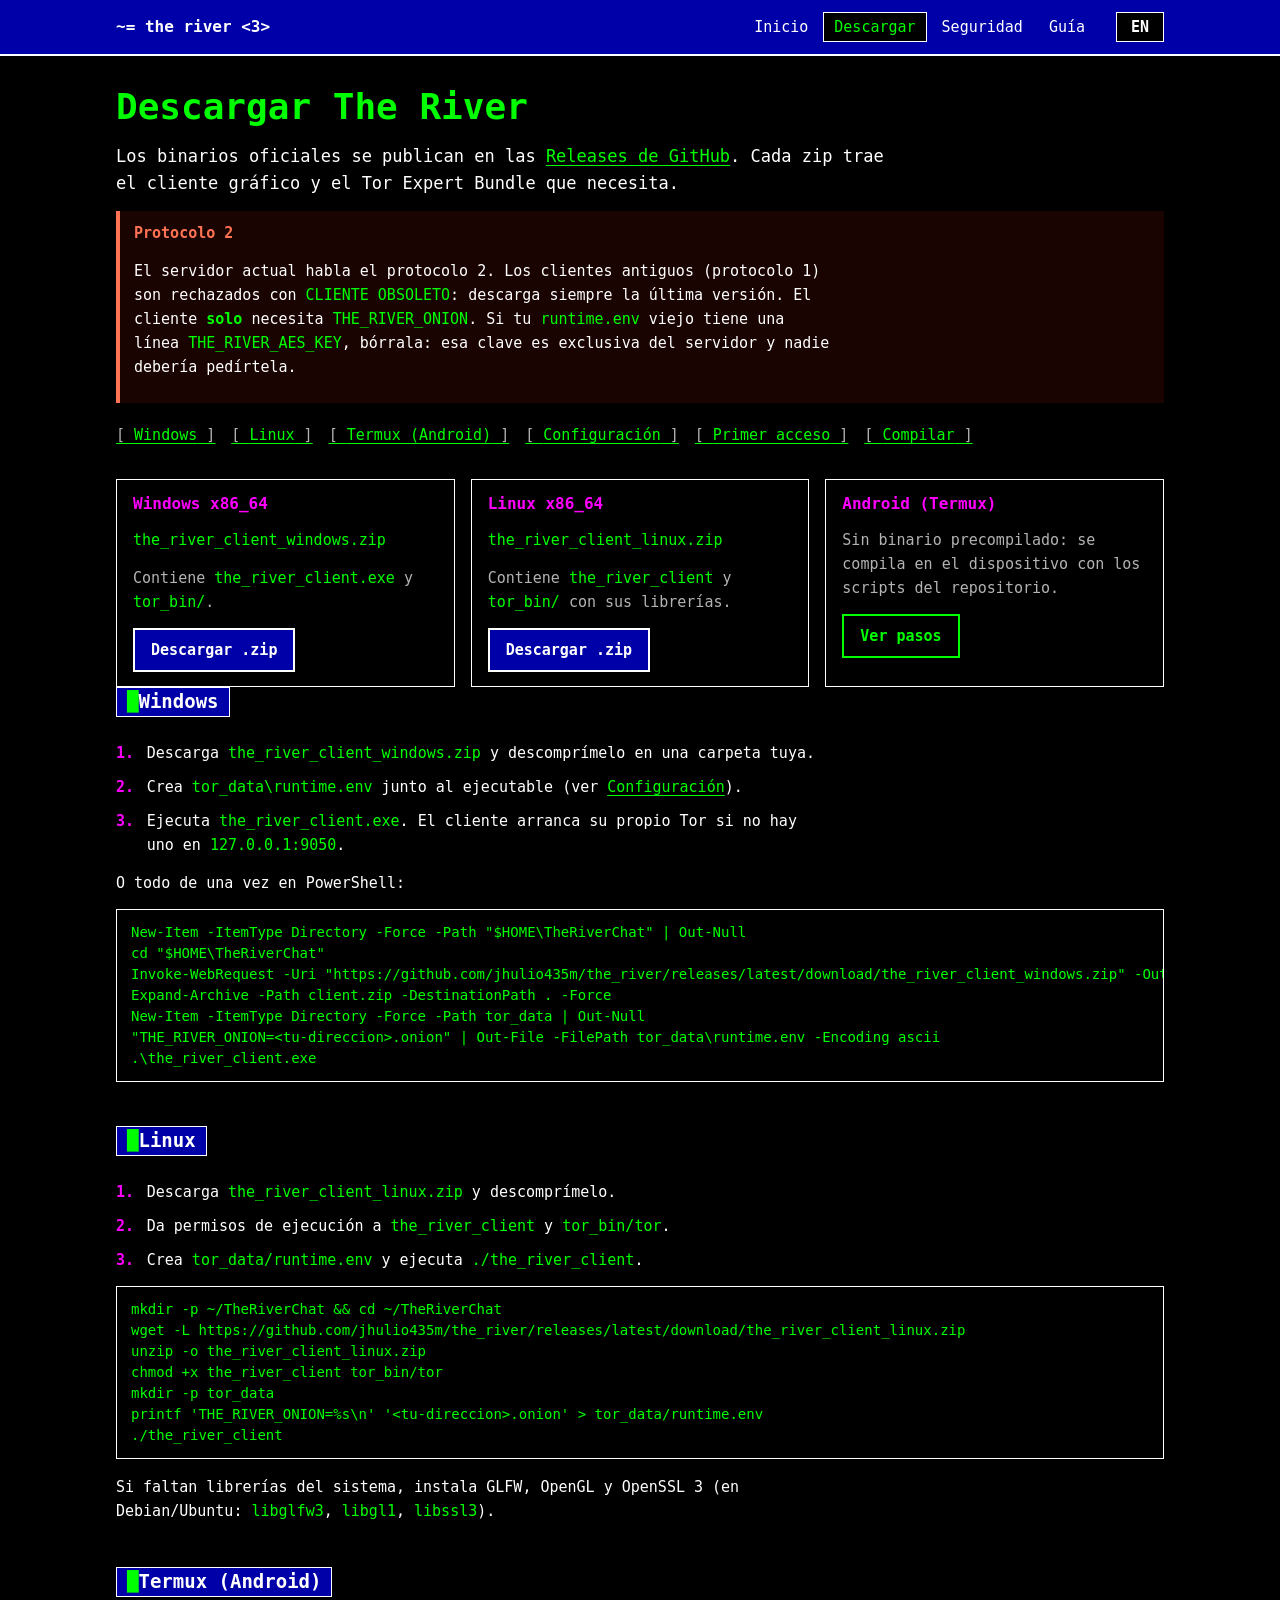
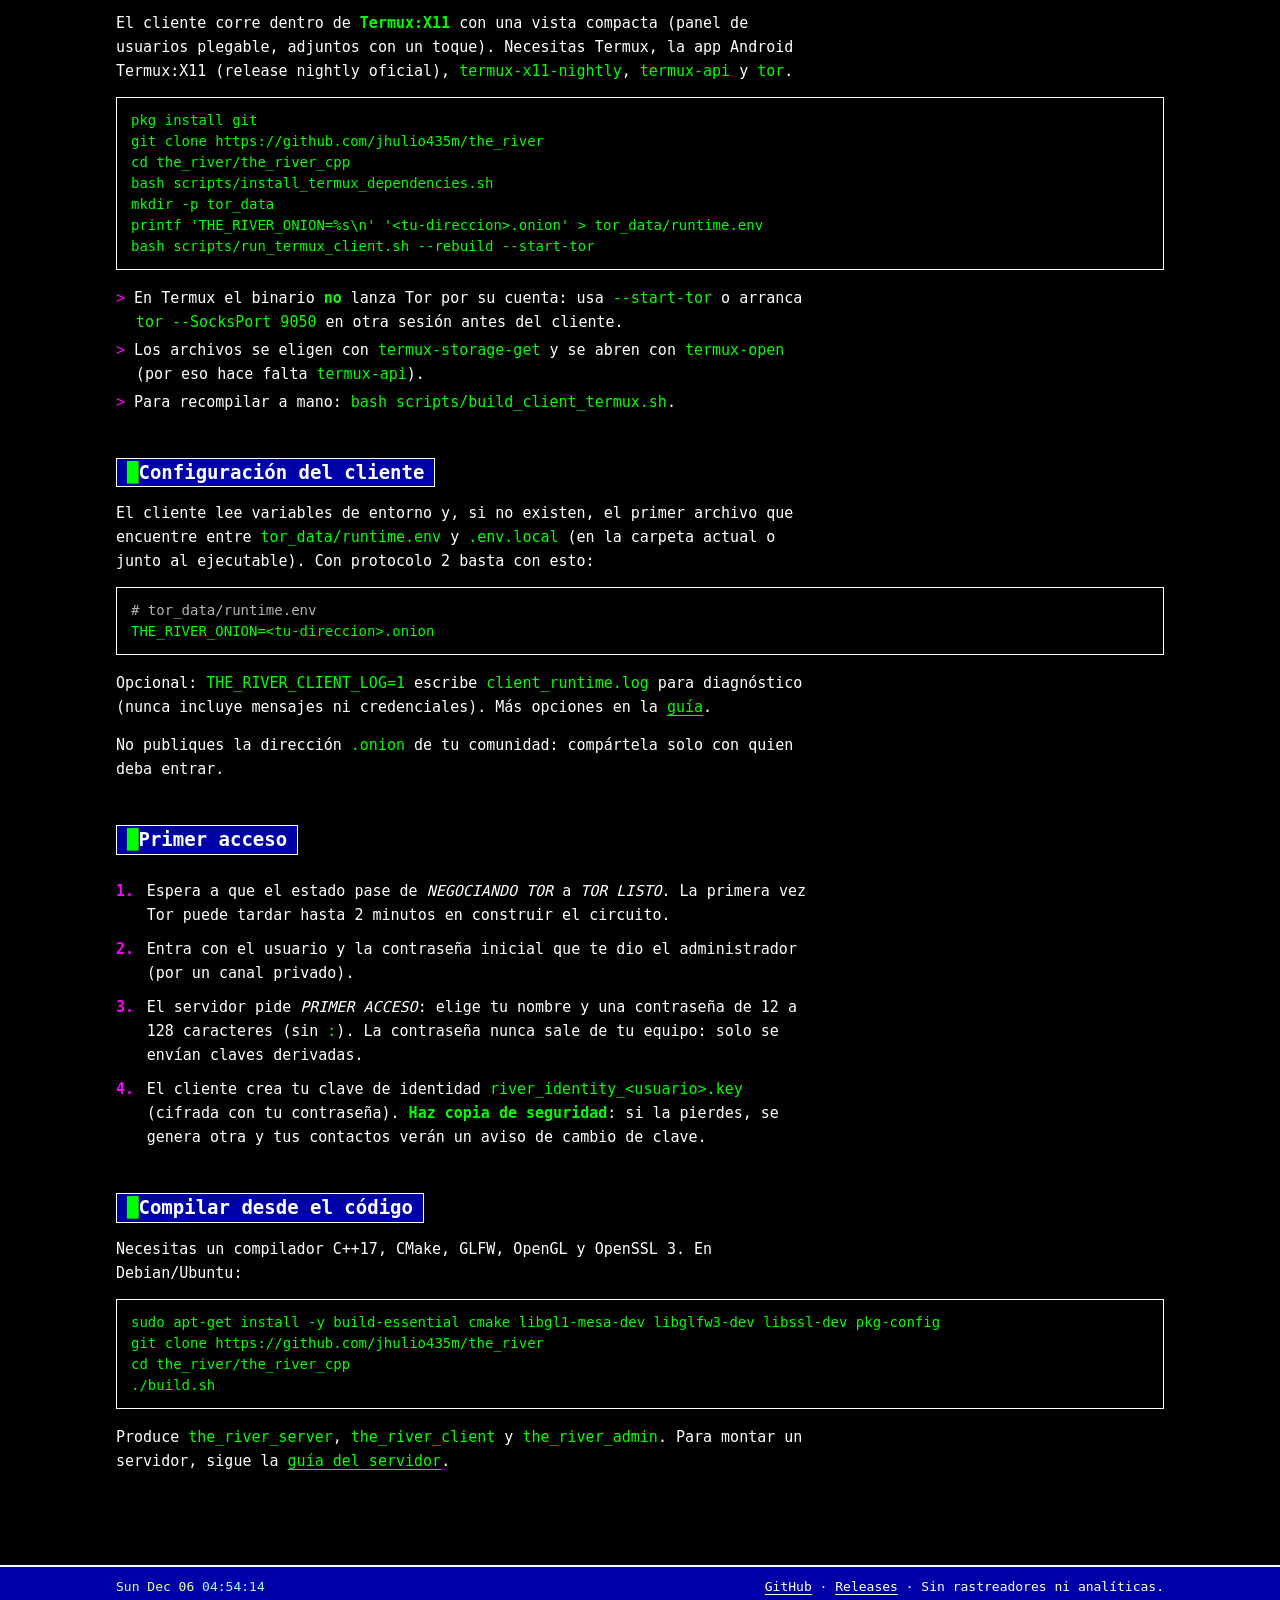
==== site/download.html @ 41ae6743 "feat(site): project website with client BBS style and Pages deploy Static ES/EN site (home, download" ====
<!doctype html>
<html lang="es" data-title-es="Descargar — The River" data-title-en="Download — The River">
<head>
  <meta charset="utf-8">
  <meta name="viewport" content="width=device-width, initial-scale=1">
  <title>Descargar — The River</title>
  <meta name="description" content="Descarga el cliente de The River para Windows, Linux y Termux, y configúralo con THE_RIVER_ONION.">
  <meta name="theme-color" content="#0000a8">
  <meta name="referrer" content="no-referrer">
  <link rel="icon" href="assets/favicon.svg" type="image/svg+xml">
  <link rel="stylesheet" href="assets/style.css">
  <script src="assets/site.js"></script>
</head>
<body>
  <a class="skip" href="#main"><span lang="es">Saltar al contenido</span><span lang="en">Skip to content</span></a>
  <header class="topbar">
    <div class="topbar-inner">
      <a class="brand" href="index.html">~= the river &lt;3&gt;</a>
      <nav aria-label="Principal / Main">
        <ul class="nav">
          <li><a href="index.html"><span lang="es">Inicio</span><span lang="en">Home</span></a></li>
          <li><a href="download.html" aria-current="page"><span lang="es">Descargar</span><span lang="en">Download</span></a></li>
          <li><a href="security.html"><span lang="es">Seguridad</span><span lang="en">Security</span></a></li>
          <li><a href="guide.html"><span lang="es">Guía</span><span lang="en">Guide</span></a></li>
        </ul>
      </nav>
      <button type="button" class="lang-btn" data-lang-toggle lang="en" aria-label="Switch to English">EN</button>
    </div>
  </header>
  <main id="main">

    <h1><span lang="es">Descargar The River</span><span lang="en">Download The River</span></h1>
    <p class="lead" lang="es">Los binarios oficiales se publican en las <a href="https://github.com/jhulio435m/the_river/releases/latest">Releases de GitHub</a>. Cada zip trae el cliente gráfico y el Tor Expert Bundle que necesita.</p>
    <p class="lead" lang="en">Official binaries are published on <a href="https://github.com/jhulio435m/the_river/releases/latest">GitHub Releases</a>. Each zip contains the graphical client plus the Tor Expert Bundle it needs.</p>

    <div class="note warn"><p class="tag" lang="es">Protocolo 2</p><p class="tag" lang="en">Protocol 2</p>
      <p lang="es">El servidor actual habla el protocolo 2. Los clientes antiguos (protocolo 1) son rechazados con <code>CLIENTE OBSOLETO</code>: descarga siempre la última versión. El cliente <strong>solo</strong> necesita <code>THE_RIVER_ONION</code>. Si tu <code>runtime.env</code> viejo tiene una línea <code>THE_RIVER_AES_KEY</code>, bórrala: esa clave es exclusiva del servidor y nadie debería pedírtela.</p>
      <p lang="en">The current server speaks protocol 2. Old clients (protocol 1) are rejected with <code>CLIENTE OBSOLETO</code>: always download the latest release. The client <strong>only</strong> needs <code>THE_RIVER_ONION</code>. If your old <code>runtime.env</code> has a <code>THE_RIVER_AES_KEY</code> line, delete it: that key is server-only and nobody should ask you for it.</p>
    </div>

    <ul class="toc">
      <li><a href="#windows">Windows</a></li>
      <li><a href="#linux">Linux</a></li>
      <li><a href="#termux">Termux (Android)</a></li>
      <li><a href="#config"><span lang="es">Configuración</span><span lang="en">Configuration</span></a></li>
      <li><a href="#first"><span lang="es">Primer acceso</span><span lang="en">First login</span></a></li>
      <li><a href="#source"><span lang="es">Compilar</span><span lang="en">Build from source</span></a></li>
    </ul>

    <div class="grid">
      <div class="card">
        <h3>Windows x86_64</h3>
        <p><code>the_river_client_windows.zip</code></p>
        <p class="muted" lang="es">Contiene <code>the_river_client.exe</code> y <code>tor_bin/</code>.</p>
        <p class="muted" lang="en">Contains <code>the_river_client.exe</code> and <code>tor_bin/</code>.</p>
        <a class="btn" href="https://github.com/jhulio435m/the_river/releases/latest/download/the_river_client_windows.zip"><span lang="es">Descargar .zip</span><span lang="en">Download .zip</span></a>
      </div>
      <div class="card">
        <h3>Linux x86_64</h3>
        <p><code>the_river_client_linux.zip</code></p>
        <p class="muted" lang="es">Contiene <code>the_river_client</code> y <code>tor_bin/</code> con sus librerías.</p>
        <p class="muted" lang="en">Contains <code>the_river_client</code> and <code>tor_bin/</code> with its libraries.</p>
        <a class="btn" href="https://github.com/jhulio435m/the_river/releases/latest/download/the_river_client_linux.zip"><span lang="es">Descargar .zip</span><span lang="en">Download .zip</span></a>
      </div>
      <div class="card">
        <h3>Android (Termux)</h3>
        <p class="muted" lang="es">Sin binario precompilado: se compila en el dispositivo con los scripts del repositorio.</p>
        <p class="muted" lang="en">No prebuilt binary: build it on the device with the repository scripts.</p>
        <a class="btn alt" href="#termux"><span lang="es">Ver pasos</span><span lang="en">See steps</span></a>
      </div>
    </div>

    <section id="windows" aria-labelledby="h-win">
      <h2 id="h-win">Windows</h2>
      <ol class="steps">
        <li lang="es">Descarga <code>the_river_client_windows.zip</code> y descomprímelo en una carpeta tuya.</li>
        <li lang="en">Download <code>the_river_client_windows.zip</code> and extract it into a folder of your own.</li>
        <li lang="es">Crea <code>tor_data\runtime.env</code> junto al ejecutable (ver <a href="#config">Configuración</a>).</li>
        <li lang="en">Create <code>tor_data\runtime.env</code> next to the executable (see <a href="#config">Configuration</a>).</li>
        <li lang="es">Ejecuta <code>the_river_client.exe</code>. El cliente arranca su propio Tor si no hay uno en <code>127.0.0.1:9050</code>.</li>
        <li lang="en">Run <code>the_river_client.exe</code>. The client starts its own Tor if none is listening on <code>127.0.0.1:9050</code>.</li>
      </ol>
      <p lang="es">O todo de una vez en PowerShell:</p>
      <p lang="en">Or all at once in PowerShell:</p>
<pre><code>New-Item -ItemType Directory -Force -Path "$HOME\TheRiverChat" | Out-Null
cd "$HOME\TheRiverChat"
Invoke-WebRequest -Uri "https://github.com/jhulio435m/the_river/releases/latest/download/the_river_client_windows.zip" -OutFile client.zip
Expand-Archive -Path client.zip -DestinationPath . -Force
New-Item -ItemType Directory -Force -Path tor_data | Out-Null
"THE_RIVER_ONION=&lt;tu-direccion&gt;.onion" | Out-File -FilePath tor_data\runtime.env -Encoding ascii
.\the_river_client.exe</code></pre>
    </section>

    <section id="linux" aria-labelledby="h-linux">
      <h2 id="h-linux">Linux</h2>
      <ol class="steps">
        <li lang="es">Descarga <code>the_river_client_linux.zip</code> y descomprímelo.</li>
        <li lang="en">Download <code>the_river_client_linux.zip</code> and extract it.</li>
        <li lang="es">Da permisos de ejecución a <code>the_river_client</code> y <code>tor_bin/tor</code>.</li>
        <li lang="en">Make <code>the_river_client</code> and <code>tor_bin/tor</code> executable.</li>
        <li lang="es">Crea <code>tor_data/runtime.env</code> y ejecuta <code>./the_river_client</code>.</li>
        <li lang="en">Create <code>tor_data/runtime.env</code> and run <code>./the_river_client</code>.</li>
      </ol>
<pre><code>mkdir -p ~/TheRiverChat &amp;&amp; cd ~/TheRiverChat
wget -L https://github.com/jhulio435m/the_river/releases/latest/download/the_river_client_linux.zip
unzip -o the_river_client_linux.zip
chmod +x the_river_client tor_bin/tor
mkdir -p tor_data
printf 'THE_RIVER_ONION=%s\n' '&lt;tu-direccion&gt;.onion' &gt; tor_data/runtime.env
./the_river_client</code></pre>
      <p lang="es">Si faltan librerías del sistema, instala GLFW, OpenGL y OpenSSL 3 (en Debian/Ubuntu: <code>libglfw3</code>, <code>libgl1</code>, <code>libssl3</code>).</p>
      <p lang="en">If system libraries are missing, install GLFW, OpenGL and OpenSSL 3 (on Debian/Ubuntu: <code>libglfw3</code>, <code>libgl1</code>, <code>libssl3</code>).</p>
    </section>

    <section id="termux" aria-labelledby="h-termux">
      <h2 id="h-termux">Termux (Android)</h2>
      <p lang="es">El cliente corre dentro de <strong>Termux:X11</strong> con una vista compacta (panel de usuarios plegable, adjuntos con un toque). Necesitas Termux, la app Android Termux:X11 (release nightly oficial), <code>termux-x11-nightly</code>, <code>termux-api</code> y <code>tor</code>.</p>
      <p lang="en">The client runs inside <strong>Termux:X11</strong> with a compact layout (collapsible users panel, one-tap attachments). You need Termux, the Termux:X11 Android app (official nightly release), <code>termux-x11-nightly</code>, <code>termux-api</code> and <code>tor</code>.</p>
<pre><code>pkg install git
git clone https://github.com/jhulio435m/the_river
cd the_river/the_river_cpp
bash scripts/install_termux_dependencies.sh
mkdir -p tor_data
printf 'THE_RIVER_ONION=%s\n' '&lt;tu-direccion&gt;.onion' &gt; tor_data/runtime.env
bash scripts/run_termux_client.sh --rebuild --start-tor</code></pre>
      <ul class="bullets">
        <li lang="es">En Termux el binario <strong>no</strong> lanza Tor por su cuenta: usa <code>--start-tor</code> o arranca <code>tor --SocksPort 9050</code> en otra sesión antes del cliente.</li>
        <li lang="en">On Termux the binary does <strong>not</strong> launch Tor itself: pass <code>--start-tor</code> or run <code>tor --SocksPort 9050</code> in another session before the client.</li>
        <li lang="es">Los archivos se eligen con <code>termux-storage-get</code> y se abren con <code>termux-open</code> (por eso hace falta <code>termux-api</code>).</li>
        <li lang="en">Files are picked with <code>termux-storage-get</code> and opened with <code>termux-open</code> (hence <code>termux-api</code>).</li>
        <li lang="es">Para recompilar a mano: <code>bash scripts/build_client_termux.sh</code>.</li>
        <li lang="en">To rebuild by hand: <code>bash scripts/build_client_termux.sh</code>.</li>
      </ul>
    </section>

    <section id="config" aria-labelledby="h-config">
      <h2 id="h-config"><span lang="es">Configuración del cliente</span><span lang="en">Client configuration</span></h2>
      <p lang="es">El cliente lee variables de entorno y, si no existen, el primer archivo que encuentre entre <code>tor_data/runtime.env</code> y <code>.env.local</code> (en la carpeta actual o junto al ejecutable). Con protocolo 2 basta con esto:</p>
      <p lang="en">The client reads environment variables and, failing that, the first file it finds among <code>tor_data/runtime.env</code> and <code>.env.local</code> (in the current folder or next to the executable). With protocol 2 this is all it needs:</p>
<pre><code><span class="c"># tor_data/runtime.env</span>
THE_RIVER_ONION=&lt;tu-direccion&gt;.onion</code></pre>
      <p lang="es">Opcional: <code>THE_RIVER_CLIENT_LOG=1</code> escribe <code>client_runtime.log</code> para diagnóstico (nunca incluye mensajes ni credenciales). Más opciones en la <a href="guide.html#env">guía</a>.</p>
      <p lang="en">Optional: <code>THE_RIVER_CLIENT_LOG=1</code> writes <code>client_runtime.log</code> for troubleshooting (it never contains messages or credentials). More options in the <a href="guide.html#env">guide</a>.</p>
      <p lang="es">No publiques la dirección <code>.onion</code> de tu comunidad: compártela solo con quien deba entrar.</p>
      <p lang="en">Don't publish your community's <code>.onion</code> address: share it only with people who should join.</p>
    </section>

    <section id="first" aria-labelledby="h-first">
      <h2 id="h-first"><span lang="es">Primer acceso</span><span lang="en">First login</span></h2>
      <ol class="steps">
        <li lang="es">Espera a que el estado pase de <em>NEGOCIANDO TOR</em> a <em>TOR LISTO</em>. La primera vez Tor puede tardar hasta 2 minutos en construir el circuito.</li>
        <li lang="en">Wait for the status to go from <em>NEGOCIANDO TOR</em> to <em>TOR LISTO</em>. The first time, Tor may take up to 2 minutes to build the circuit.</li>
        <li lang="es">Entra con el usuario y la contraseña inicial que te dio el administrador (por un canal privado).</li>
        <li lang="en">Sign in with the username and initial password your administrator gave you (over a private channel).</li>
        <li lang="es">El servidor pide <em>PRIMER ACCESO</em>: elige tu nombre y una contraseña de 12 a 128 caracteres (sin <code>:</code>). La contraseña nunca sale de tu equipo: solo se envían claves derivadas.</li>
        <li lang="en">The server asks for a first-login change (<em>PRIMER ACCESO</em>): pick your name and a 12 to 128 character password (no <code>:</code>). The password never leaves your device: only derived keys are sent.</li>
        <li lang="es">El cliente crea tu clave de identidad <code>river_identity_&lt;usuario&gt;.key</code> (cifrada con tu contraseña). <strong>Haz copia de seguridad</strong>: si la pierdes, se genera otra y tus contactos verán un aviso de cambio de clave.</li>
        <li lang="en">The client creates your identity key <code>river_identity_&lt;user&gt;.key</code> (encrypted with your password). <strong>Back it up</strong>: if you lose it a new one is generated and your contacts will see a key-change warning.</li>
      </ol>
    </section>

    <section id="source" aria-labelledby="h-src">
      <h2 id="h-src"><span lang="es">Compilar desde el código</span><span lang="en">Build from source</span></h2>
      <p lang="es">Necesitas un compilador C++17, CMake, GLFW, OpenGL y OpenSSL 3. En Debian/Ubuntu:</p>
      <p lang="en">You need a C++17 compiler, CMake, GLFW, OpenGL and OpenSSL 3. On Debian/Ubuntu:</p>
<pre><code>sudo apt-get install -y build-essential cmake libgl1-mesa-dev libglfw3-dev libssl-dev pkg-config
git clone https://github.com/jhulio435m/the_river
cd the_river/the_river_cpp
./build.sh</code></pre>
      <p lang="es">Produce <code>the_river_server</code>, <code>the_river_client</code> y <code>the_river_admin</code>. Para montar un servidor, sigue la <a href="guide.html#server">guía del servidor</a>.</p>
      <p lang="en">It produces <code>the_river_server</code>, <code>the_river_client</code> and <code>the_river_admin</code>. To run a server, follow the <a href="guide.html#server">server guide</a>.</p>
    </section>

  </main>
  <footer class="footbar">
    <div class="footbar-inner">
      <span class="foot-clock" data-clock aria-hidden="true"><span class="ye">---</span><span class="cy"> --:--:--</span></span>
      <span><a href="https://github.com/jhulio435m/the_river">GitHub</a> &middot; <a href="https://github.com/jhulio435m/the_river/releases/latest">Releases</a> &middot; <span lang="es">Sin rastreadores ni analíticas.</span><span lang="en">No trackers, no analytics.</span></span>
    </div>
  </footer>
</body>
</html>
---- site/assets/style.css ----
/* The River - public site. Retro BBS/TTY identity shared with the ImGui client:
   black canvas, BBS blue bars, magenta + lime text, hard edges, monospace. */
:root {
  --black: #000000;
  --blue: #0000a8;        /* bbsBlue  ImVec4(0, 0, 0.66) */
  --blue-hi: #0000cc;     /* ButtonHovered ImVec4(0, 0, 0.8) */
  --magenta: #ff00ff;     /* bbsMagenta: 6.7:1 on black; only large/bold text on blue */
  --lime: #00ff00;        /* bbsLime */
  --white: #ffffff;
  --gray: #b3b3b3;        /* system log lines ImVec4(0.7, 0.7, 0.7) */
  --yellow: #ffff00;      /* status label */
  --cyan-pale: #99ffff;   /* footer clock */
  --yellow-pale: #e6ff99;
  --red: #cc0000;         /* LIVE badge */
  --warn: #ff7352;        /* ULTIMO ERROR */
  --border: rgba(0, 255, 102, 0.35);
  --mono: ui-monospace, "Cascadia Mono", "Cascadia Code", Consolas, "DejaVu Sans Mono",
          "Liberation Mono", Menlo, "Courier New", monospace;
  --gutter: 16px;
  --max: 1080px;
  color-scheme: dark;
}

*, *::before, *::after { box-sizing: border-box; border-radius: 0 !important; }

html { background: var(--black); -webkit-text-size-adjust: 100%; }
body {
  margin: 0;
  background: var(--black);
  color: var(--white);
  font-family: var(--mono);
  font-size: 15px;
  line-height: 1.6;
  min-height: 100vh;
  display: flex;
  flex-direction: column;
}

/* Language switching: every translatable block carries lang="es" or lang="en". */
html[lang="es"] body [lang="en"]:not(.lang-btn),
html[lang="en"] body [lang="es"]:not(.lang-btn) { display: none !important; }

a { color: var(--lime); text-underline-offset: 3px; }
a:hover { color: var(--white); background: var(--blue); }
:focus-visible { outline: 2px solid var(--yellow); outline-offset: 2px; }
::selection { background: var(--magenta); color: var(--black); }

.skip {
  position: absolute; left: var(--gutter); top: -100px; z-index: 10;
  background: var(--yellow); color: var(--black); padding: 4px 10px; font-weight: bold;
}
.skip:focus { top: 8px; }
.sr-only {
  position: absolute; width: 1px; height: 1px; padding: 0; margin: -1px;
  overflow: hidden; clip: rect(0 0 0 0); white-space: nowrap; border: 0;
}

/* ---------- Header bar (blue, like RenderHeaderBar) ---------- */
.topbar { background: var(--blue); color: var(--white); border-bottom: 2px solid var(--white); }
.topbar-inner {
  max-width: var(--max); margin: 0 auto; padding: 8px var(--gutter);
  display: flex; flex-wrap: wrap; align-items: center; gap: 8px 20px;
}
.brand {
  color: var(--white); text-decoration: none; font-weight: bold; white-space: nowrap;
  font-size: 16px; margin-right: auto;
}
.brand:hover { background: transparent; color: var(--lime); }
.brand .heart { color: var(--white); }
.nav { display: flex; flex-wrap: wrap; gap: 4px; margin: 0; padding: 0; list-style: none; }
.nav a {
  display: block; padding: 2px 10px; color: var(--white); text-decoration: none;
  border: 1px solid transparent;
}
.nav a:hover { background: var(--blue-hi); border-color: var(--white); color: var(--white); }
.nav a[aria-current="page"] { background: var(--black); color: var(--lime); border-color: var(--white); }

.lang-btn {
  font: inherit; font-weight: bold; cursor: pointer;
  background: var(--black); color: var(--white);
  border: 1px solid var(--white); padding: 2px 0; width: 48px;
}
.lang-btn:hover { background: var(--blue-hi); }

@media (max-width: 720px) {
  .topbar-inner { gap: 8px; }
  .topbar-inner > nav { order: 3; width: 100%; }
  .nav { display: grid; grid-template-columns: repeat(4, 1fr); }
  .nav a { text-align: center; padding: 4px 2px; border-color: rgba(255,255,255,.35); }
}
@media (max-width: 400px) {
  .nav { grid-template-columns: repeat(2, 1fr); }
}

/* ---------- Layout ---------- */
main { flex: 1; width: 100%; max-width: var(--max); margin: 0 auto; padding: 28px var(--gutter) 48px; }
section { margin: 0 0 44px; }
h1, h2, h3 { line-height: 1.25; margin: 0 0 14px; font-weight: bold; }
h1 { font-size: clamp(24px, 5vw, 36px); color: var(--lime); }
h2 {
  font-size: 19px; color: var(--white); background: var(--blue);
  display: inline-block; padding: 2px 10px; border: 1px solid var(--white);
}
h3 { font-size: 16px; color: var(--magenta); margin-top: 22px; }
h2::before { content: "\2588 "; color: var(--lime); }
p { margin: 0 0 14px; max-width: 78ch; }
ul, ol { margin: 0 0 14px; padding-left: 1.6em; max-width: 78ch; }
li { margin: 4px 0; }
ul.bullets { list-style: none; padding-left: 0; }
ul.bullets > li { padding-left: 2.2ch; text-indent: -2.2ch; }
ul.bullets > li::before { content: "> "; color: var(--magenta); }
strong { color: var(--lime); }
.muted { color: var(--gray); }
.lead { font-size: 17px; color: var(--white); }
.prompt-user { color: var(--magenta); }
.prompt-arrow { color: var(--lime); }

code, kbd, pre { font-family: var(--mono); }
code { color: var(--lime); overflow-wrap: anywhere; }
kbd { border: 1px solid var(--white); padding: 0 5px; color: var(--white); background: var(--blue); }
pre {
  background: var(--black); color: var(--lime); border: 1px solid var(--white);
  padding: 12px 14px; margin: 0 0 16px; overflow-x: auto; max-width: 100%;
  font-size: 14px; line-height: 1.5;
}
pre code { overflow-wrap: normal; }
pre .c { color: var(--gray); }

.panel { border: 1px solid var(--border); padding: 14px 16px; margin: 0 0 16px; background: #020402; }
.note { border-left: 4px solid var(--yellow); background: #0d0d00; padding: 10px 14px; margin: 0 0 16px; }
.note.warn { border-left-color: var(--warn); background: #1a0402; }
.note .tag { color: var(--yellow); font-weight: bold; }
.note.warn .tag { color: var(--warn); }

.grid { display: grid; gap: 16px; grid-template-columns: repeat(auto-fit, minmax(min(100%, 300px), 1fr)); }
.card { border: 1px solid var(--white); background: var(--black); padding: 14px 16px; }
.card h3 { margin-top: 0; }
.card p:last-child, .card ul:last-child { margin-bottom: 0; }

.btn {
  display: inline-block; font: inherit; font-weight: bold; text-decoration: none; cursor: pointer;
  padding: 8px 16px; border: 2px solid var(--white); background: var(--blue); color: var(--white);
}
.btn:hover { background: var(--blue-hi); color: var(--white); }
.btn.alt { background: var(--black); color: var(--lime); border-color: var(--lime); }
.btn.alt:hover { background: var(--lime); color: var(--black); }
.btn-row { display: flex; flex-wrap: wrap; gap: 12px; margin: 18px 0; }

/* Tables (commands / env vars) */
.table-wrap { overflow-x: auto; margin: 0 0 16px; border: 1px solid var(--white); }
table { border-collapse: collapse; width: 100%; font-size: 14px; }
th, td { text-align: left; vertical-align: top; padding: 7px 10px; border-bottom: 1px solid rgba(255,255,255,.2); }
th { background: var(--blue); color: var(--white); }
td:first-child { white-space: nowrap; }
tr:last-child td { border-bottom: 0; }
@media (max-width: 600px) {
  /* Stack rows so tables never need horizontal scroll on phones. */
  table, thead, tbody, tr, th, td { display: block; }
  thead { position: absolute; width: 1px; height: 1px; overflow: hidden; clip: rect(0 0 0 0); }
  tr { border-bottom: 1px solid rgba(255,255,255,.25); padding: 6px 0; }
  tr:last-child { border-bottom: 0; }
  td { border: 0; padding: 2px 10px; }
  td:first-child { white-space: normal; }
}

/* Can / can't see table colouring */
.yes { color: var(--lime); font-weight: bold; }
.no { color: var(--magenta); font-weight: bold; }

/* ---------- Hero terminal (mock of the client chat screen) ---------- */
.hero { display: grid; gap: 28px; grid-template-columns: minmax(0, 1fr); align-items: start; }
@media (min-width: 960px) { .hero { grid-template-columns: minmax(0, 1.15fr) minmax(0, 1fr); } }

.term {
  border: 2px solid var(--white); background: var(--black); font-size: 13.5px; line-height: 1.45;
  display: flex; flex-direction: column; min-width: 0; user-select: none;
}
.term-title {
  background: var(--black); color: var(--gray); padding: 3px 10px; border-bottom: 1px solid var(--white);
  font-size: 12px; white-space: nowrap; overflow: hidden; text-overflow: ellipsis;
}
.term-title b { color: var(--white); }
.term-head {
  background: var(--blue); color: var(--white); padding: 5px 10px;
  display: flex; flex-wrap: wrap; justify-content: space-between; gap: 4px 12px;
}
.term-head .status { color: var(--yellow); }
.term-head .live { background: var(--red); color: var(--white); padding: 0 6px; margin-left: 6px; }
.term-body { display: grid; grid-template-columns: 9.5em 2px minmax(0, 1fr); height: 300px; }
.term-users { padding: 6px 0 6px 6px; overflow: hidden; }
.term-users div { white-space: nowrap; overflow: hidden; text-overflow: ellipsis; }
.term-sep { background: var(--white); }
.term-feed {
  padding: 6px 10px; overflow: hidden; display: flex; flex-direction: column; justify-content: flex-end;
}
.term-feed p { margin: 0; max-width: none; overflow-wrap: anywhere; }
.u-me { color: var(--magenta); }
.u-peer { color: var(--lime); }
.u-sys { color: var(--gray); }
.u-pm { color: var(--magenta); }
.u-warn { color: var(--yellow); }
.term-compose { background: var(--blue); padding: 10px; display: flex; gap: 10px; }
.term-input {
  flex: 1; min-width: 0; background: var(--black); border: 1px solid var(--white);
  padding: 6px 8px; white-space: nowrap; overflow: hidden;
}
.term-attach {
  border: 1px solid var(--white); background: var(--blue); color: var(--white);
  padding: 6px 10px; white-space: nowrap;
}
.cursor { display: inline-block; width: .6em; background: var(--lime); color: var(--black); animation: blink 1s steps(1) infinite; }
.term-foot {
  background: var(--blue); text-align: center; padding: 6px 10px; font-size: 12px;
  border-top: 1px solid rgba(255,255,255,.3); white-space: nowrap; overflow: hidden;
}
.term-foot .cy, .foot-clock .cy { color: var(--cyan-pale); }
.term-foot .ye, .foot-clock .ye { color: var(--yellow-pale); }

/* Animation state set by site.js; without JS (or with reduced motion) every line is shown. */
.term.anim .term-feed p { display: none; }
.term.anim .term-feed p.on { display: block; animation: rise .25s ease-out; }

@keyframes blink { 50% { background: transparent; } }
@keyframes rise { from { opacity: 0; transform: translateY(6px); } to { opacity: 1; transform: none; } }

@media (max-width: 640px) {
  /* Compact layout, like the client on narrow screens: users panel collapses. */
  .term { font-size: 12.5px; }
  .term-body { grid-template-columns: minmax(0, 1fr); height: 260px; }
  .term-users, .term-sep { display: none; }
}
.term-users-compact { display: none; padding: 5px 10px; border-bottom: 1px solid var(--border); }
@media (max-width: 640px) { .term-users-compact { display: block; } }
.term-users-compact .tag { background: var(--blue); color: var(--white); padding: 0 6px; margin-right: 6px; border: 1px solid var(--white); }

/* Feature list */
.features { list-style: none; padding: 0; margin: 0; display: grid; gap: 12px;
  grid-template-columns: repeat(auto-fit, minmax(min(100%, 300px), 1fr)); max-width: none; }
.features li { border: 1px solid var(--white); padding: 12px 14px; margin: 0; }
.features .k { display: block; color: var(--magenta); font-weight: bold; margin-bottom: 4px; }

/* Steps */
ol.steps { counter-reset: s; list-style: none; padding-left: 0; }
ol.steps > li { counter-increment: s; position: relative; padding-left: 3.4ch; margin: 10px 0; }
ol.steps > li::before { content: counter(s) "."; position: absolute; left: 0; color: var(--magenta); font-weight: bold; }

.toc { display: flex; flex-wrap: wrap; gap: 6px 16px; list-style: none; padding: 0; margin: 0 0 28px; max-width: none; }
.toc a::before { content: "[ "; color: var(--gray); }
.toc a::after { content: " ]"; color: var(--gray); }

/* ---------- Footer bar (blue, like RenderFooterBar) ---------- */
.footbar { background: var(--blue); color: var(--white); border-top: 2px solid var(--white); }
.footbar-inner {
  max-width: var(--max); margin: 0 auto; padding: 10px var(--gutter);
  display: flex; flex-wrap: wrap; justify-content: space-between; gap: 6px 20px; font-size: 13px;
}
.footbar a { color: var(--white); }
.footbar a:hover { background: var(--black); color: var(--lime); }
.foot-clock { white-space: nowrap; }

@media (prefers-reduced-motion: reduce) {
  *, *::before, *::after { animation: none !important; transition: none !important; scroll-behavior: auto !important; }
  .term.anim .term-feed p { display: block; }
}
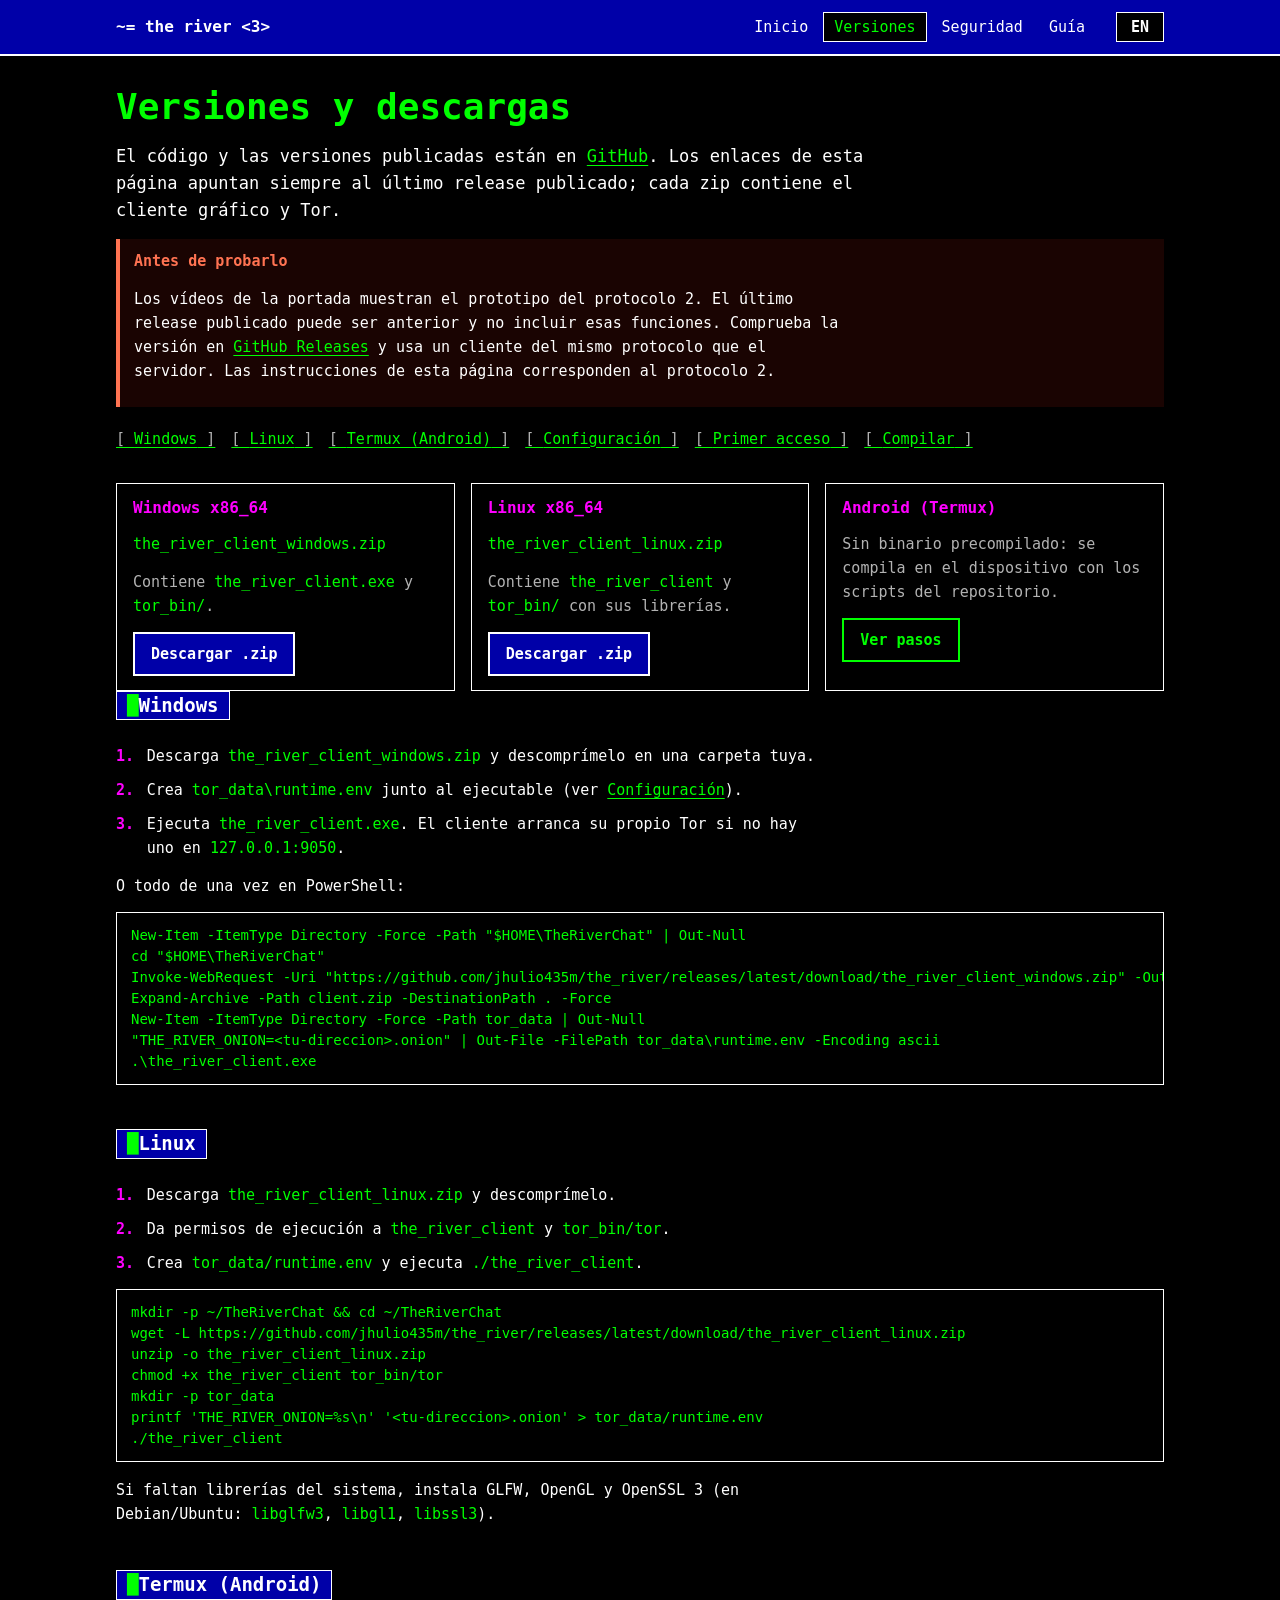
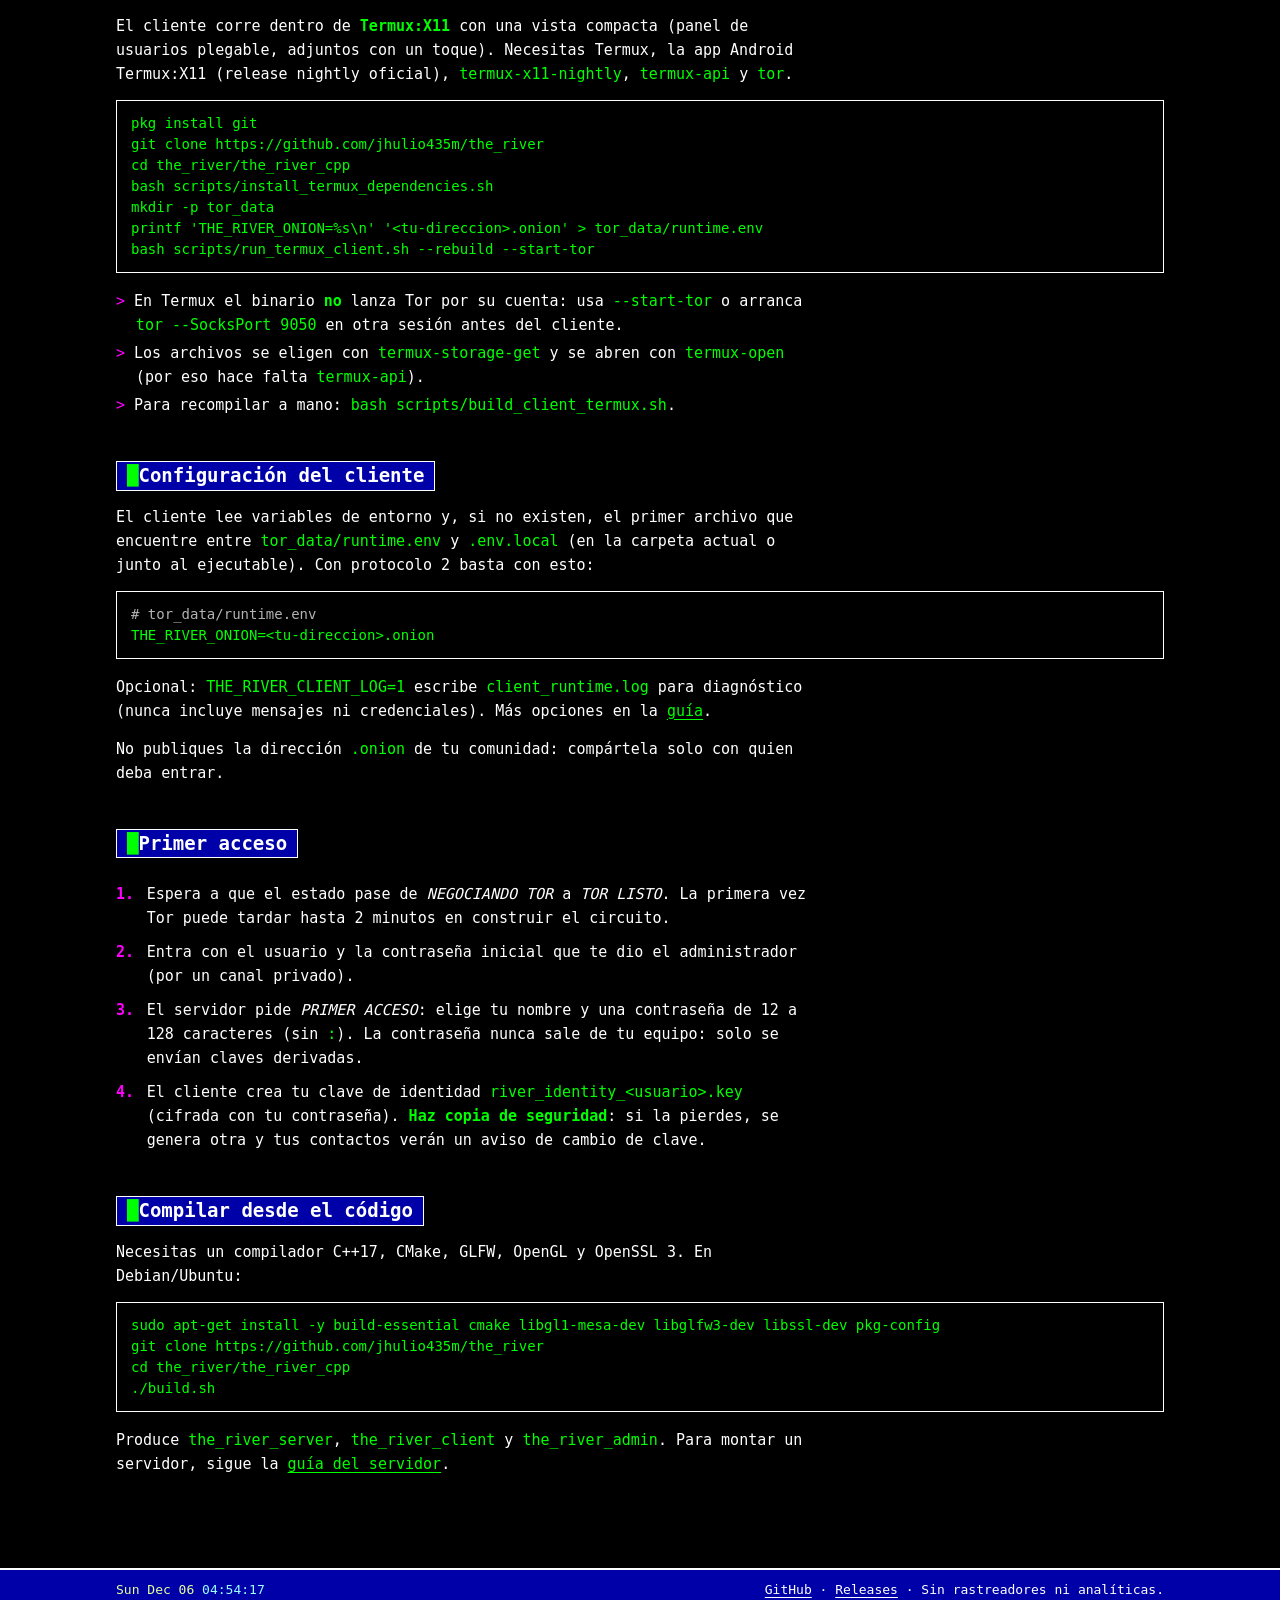
==== commit 29f8413a: "docs(site): present project and clarify release compatibility" ====
--- a/site/download.html
+++ b/site/download.html
@@ -1,10 +1,10 @@
 <!doctype html>
-<html lang="es" data-title-es="Descargar — The River" data-title-en="Download — The River">
+<html lang="es" data-title-es="Versiones — The River" data-title-en="Versions — The River">
 <head>
   <meta charset="utf-8">
   <meta name="viewport" content="width=device-width, initial-scale=1">
-  <title>Descargar — The River</title>
-  <meta name="description" content="Descarga el cliente de The River para Windows, Linux y Termux, y configúralo con THE_RIVER_ONION.">
+  <title>Versiones — The River</title>
+  <meta name="description" content="Consulta las versiones publicadas de The River y su compatibilidad con el prototipo del protocolo 2.">
   <meta name="theme-color" content="#0000a8">
   <meta name="referrer" content="no-referrer">
   <link rel="icon" href="assets/favicon.svg" type="image/svg+xml">
@@ -19,7 +19,7 @@
       <nav aria-label="Principal / Main">
         <ul class="nav">
           <li><a href="index.html"><span lang="es">Inicio</span><span lang="en">Home</span></a></li>
-          <li><a href="download.html" aria-current="page"><span lang="es">Descargar</span><span lang="en">Download</span></a></li>
+          <li><a href="download.html" aria-current="page"><span lang="es">Versiones</span><span lang="en">Versions</span></a></li>
           <li><a href="security.html"><span lang="es">Seguridad</span><span lang="en">Security</span></a></li>
           <li><a href="guide.html"><span lang="es">Guía</span><span lang="en">Guide</span></a></li>
         </ul>
@@ -29,13 +29,13 @@
   </header>
   <main id="main">
 
-    <h1><span lang="es">Descargar The River</span><span lang="en">Download The River</span></h1>
-    <p class="lead" lang="es">Los binarios oficiales se publican en las <a href="https://github.com/jhulio435m/the_river/releases/latest">Releases de GitHub</a>. Cada zip trae el cliente gráfico y el Tor Expert Bundle que necesita.</p>
-    <p class="lead" lang="en">Official binaries are published on <a href="https://github.com/jhulio435m/the_river/releases/latest">GitHub Releases</a>. Each zip contains the graphical client plus the Tor Expert Bundle it needs.</p>
+    <h1><span lang="es">Versiones y descargas</span><span lang="en">Versions and downloads</span></h1>
+    <p class="lead" lang="es">El código y las versiones publicadas están en <a href="https://github.com/jhulio435m/the_river">GitHub</a>. Los enlaces de esta página apuntan siempre al último release publicado; cada zip contiene el cliente gráfico y Tor.</p>
+    <p class="lead" lang="en">The source code and published versions are on <a href="https://github.com/jhulio435m/the_river">GitHub</a>. The links on this page always point to the latest published release; each zip contains the graphical client and Tor.</p>
 
-    <div class="note warn"><p class="tag" lang="es">Protocolo 2</p><p class="tag" lang="en">Protocol 2</p>
-      <p lang="es">El servidor actual habla el protocolo 2. Los clientes antiguos (protocolo 1) son rechazados con <code>CLIENTE OBSOLETO</code>: descarga siempre la última versión. El cliente <strong>solo</strong> necesita <code>THE_RIVER_ONION</code>. Si tu <code>runtime.env</code> viejo tiene una línea <code>THE_RIVER_AES_KEY</code>, bórrala: esa clave es exclusiva del servidor y nadie debería pedírtela.</p>
-      <p lang="en">The current server speaks protocol 2. Old clients (protocol 1) are rejected with <code>CLIENTE OBSOLETO</code>: always download the latest release. The client <strong>only</strong> needs <code>THE_RIVER_ONION</code>. If your old <code>runtime.env</code> has a <code>THE_RIVER_AES_KEY</code> line, delete it: that key is server-only and nobody should ask you for it.</p>
+    <div class="note warn"><p class="tag" lang="es">Antes de probarlo</p><p class="tag" lang="en">Before trying it</p>
+      <p lang="es">Los vídeos de la portada muestran el prototipo del protocolo 2. El último release publicado puede ser anterior y no incluir esas funciones. Comprueba la versión en <a href="https://github.com/jhulio435m/the_river/releases/latest">GitHub Releases</a> y usa un cliente del mismo protocolo que el servidor. Las instrucciones de esta página corresponden al protocolo 2.</p>
+      <p lang="en">The homepage videos show the protocol 2 prototype. The latest published release may be older and lack those features. Check its version on <a href="https://github.com/jhulio435m/the_river/releases/latest">GitHub Releases</a> and use a client with the same protocol as the server. The instructions on this page are for protocol 2.</p>
     </div>
 
     <ul class="toc">
--- a/site/assets/style.css
+++ b/site/assets/style.css
@@ -233,6 +233,26 @@
 @media (max-width: 640px) { .term-users-compact { display: block; } }
 .term-users-compact .tag { background: var(--blue); color: var(--white); padding: 0 6px; margin-right: 6px; border: 1px solid var(--white); }
 
+/* Hero mock is an illustration: say so right under it. */
+.hero-visual { min-width: 0; }
+.hero-visual .term { margin: 0; }
+.mock-label { font-size: 13px; color: var(--gray); margin: 8px 0 0; max-width: none; }
+.mock-label .tag { background: var(--yellow); color: var(--black); font-weight: bold; padding: 0 6px; margin-right: 6px; }
+
+/* ---------- Real demo clips (site/media, recorded by scripts/demo) ---------- */
+.clips { display: grid; gap: 20px; grid-template-columns: minmax(0, 1fr); margin-top: 18px; }
+@media (min-width: 900px) {
+  .clips { grid-template-columns: repeat(2, minmax(0, 1fr)); }
+  .clip.wide { grid-column: 1 / -1; }
+}
+.clip { margin: 0; border: 2px solid var(--white); background: var(--black); min-width: 0; }
+.clip video { display: block; width: 100%; height: auto; background: var(--black); border-bottom: 1px solid var(--white); }
+.clip figcaption { padding: 10px 12px; font-size: 14px; color: var(--white); }
+.clip figcaption kbd { font-size: 12px; }
+.rec { display: inline-block; background: var(--red); color: var(--white); font-weight: bold; padding: 0 6px; margin-right: 6px; font-size: 12px; }
+.rec::before { content: "\25CF "; }
+.clip-single { max-width: 100%; margin: 0 0 16px; }
+
 /* Feature list */
 .features { list-style: none; padding: 0; margin: 0; display: grid; gap: 12px;
   grid-template-columns: repeat(auto-fit, minmax(min(100%, 300px), 1fr)); max-width: none; }
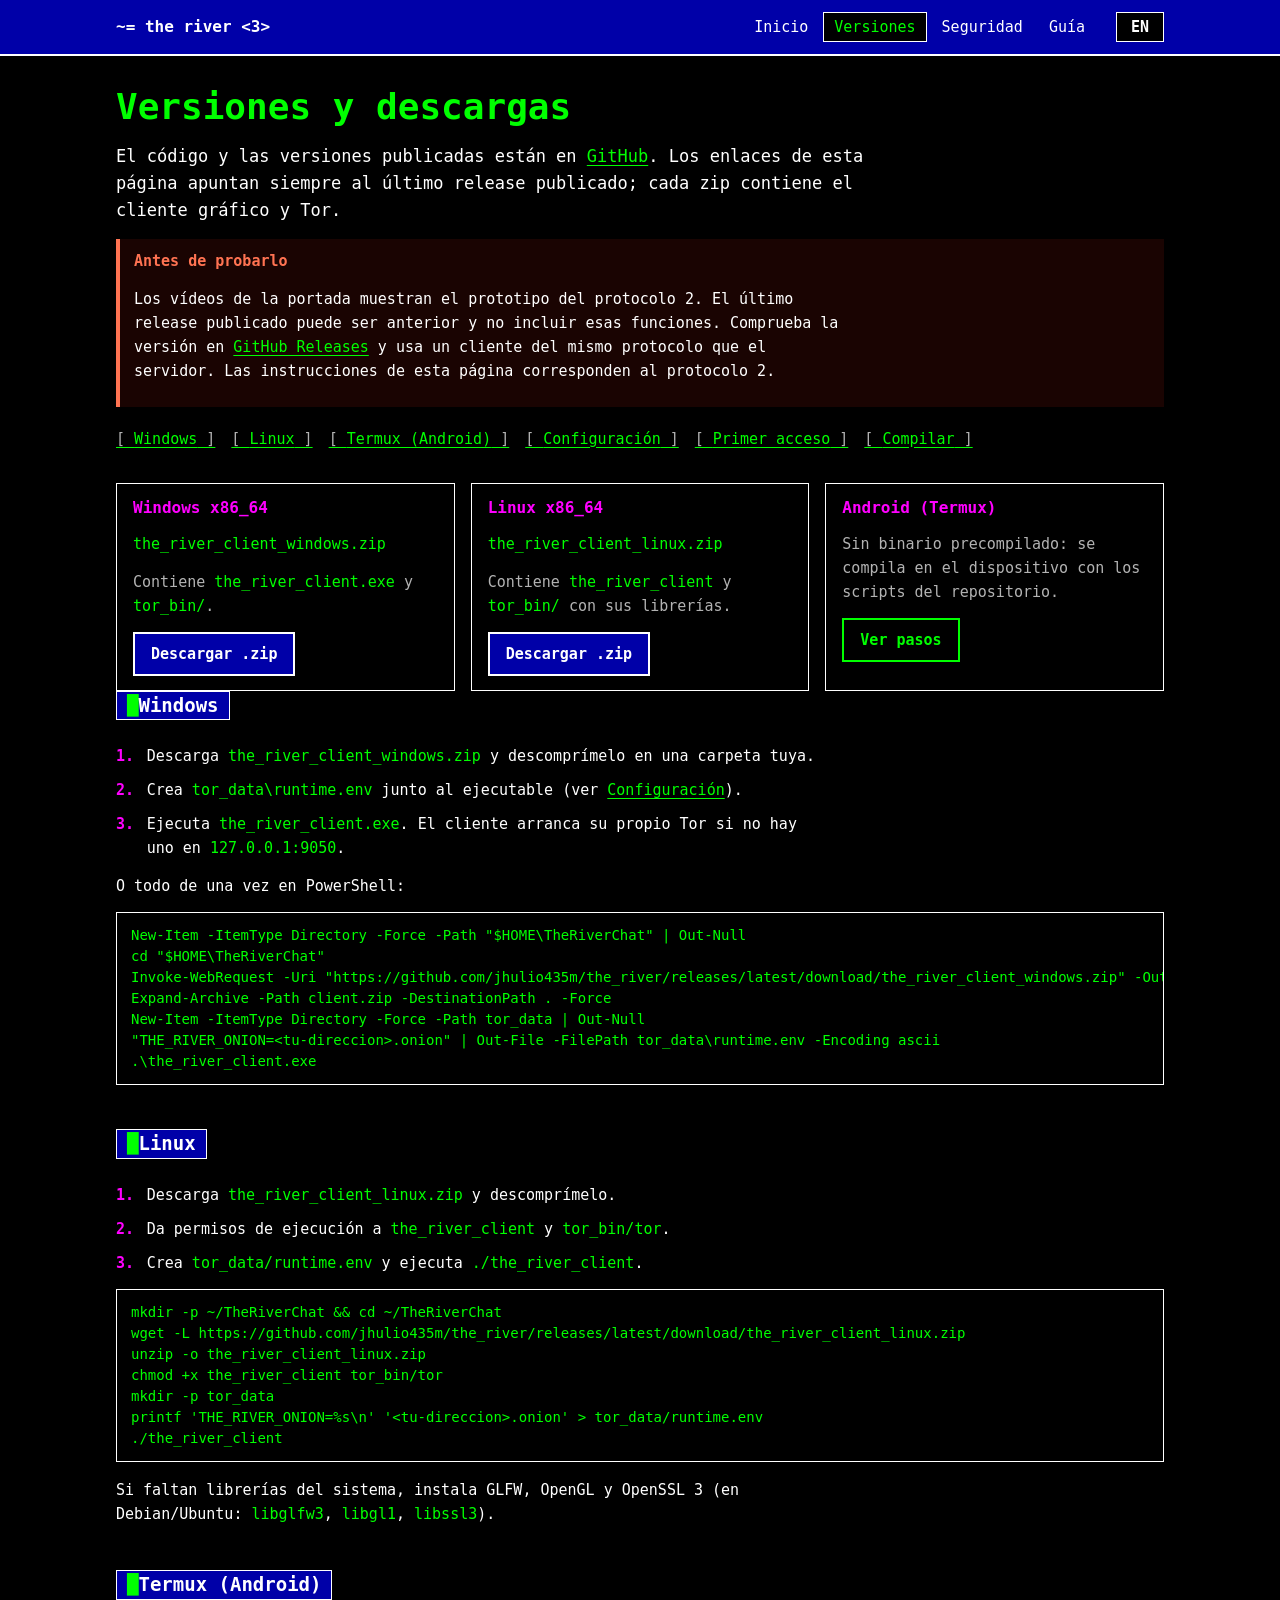
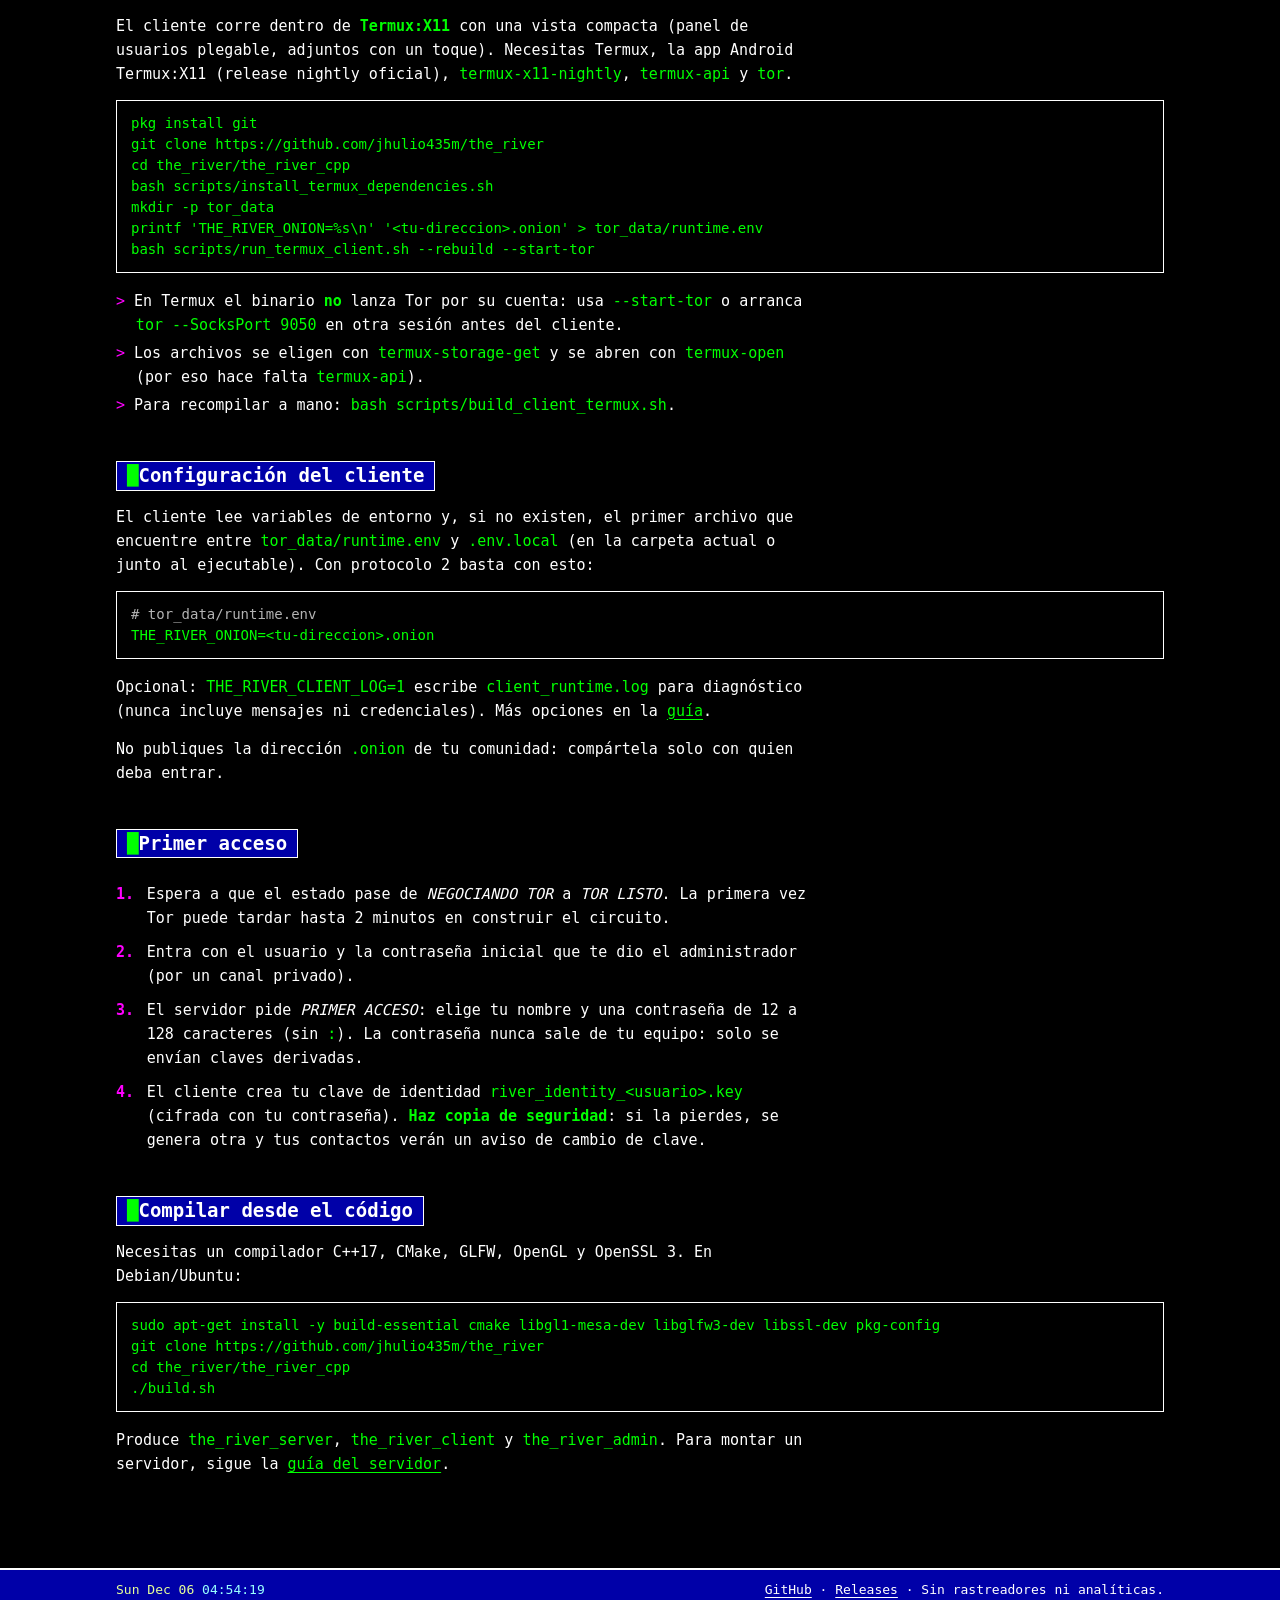
==== commit eb917b18: "docs(site): add canonical sitemap and robots for theriver domain" ====
--- a/site/download.html
+++ b/site/download.html
@@ -7,6 +7,7 @@
   <meta name="description" content="Consulta las versiones publicadas de The River y su compatibilidad con el prototipo del protocolo 2.">
   <meta name="theme-color" content="#0000a8">
   <meta name="referrer" content="no-referrer">
+  <link rel="canonical" href="https://theriver.soryntel.com/download.html">
   <link rel="icon" href="assets/favicon.svg" type="image/svg+xml">
   <link rel="stylesheet" href="assets/style.css">
   <script src="assets/site.js"></script>
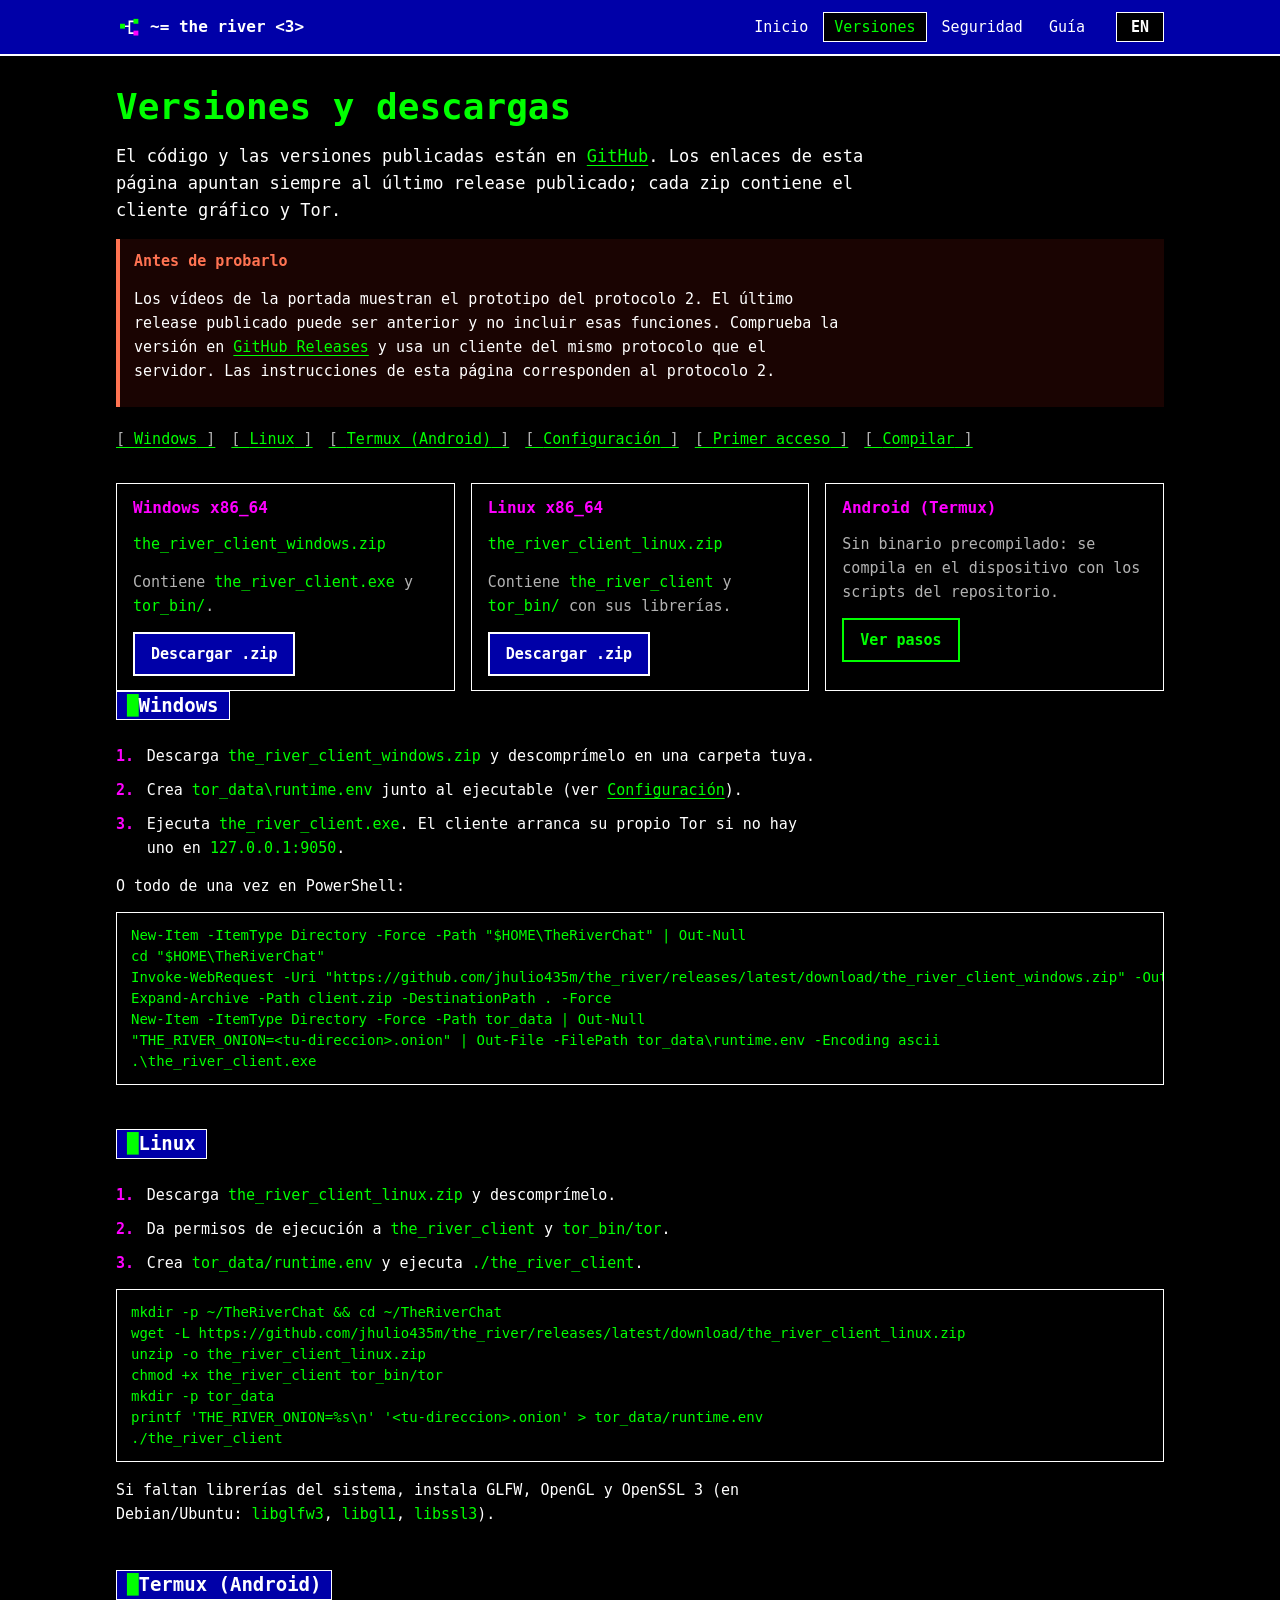
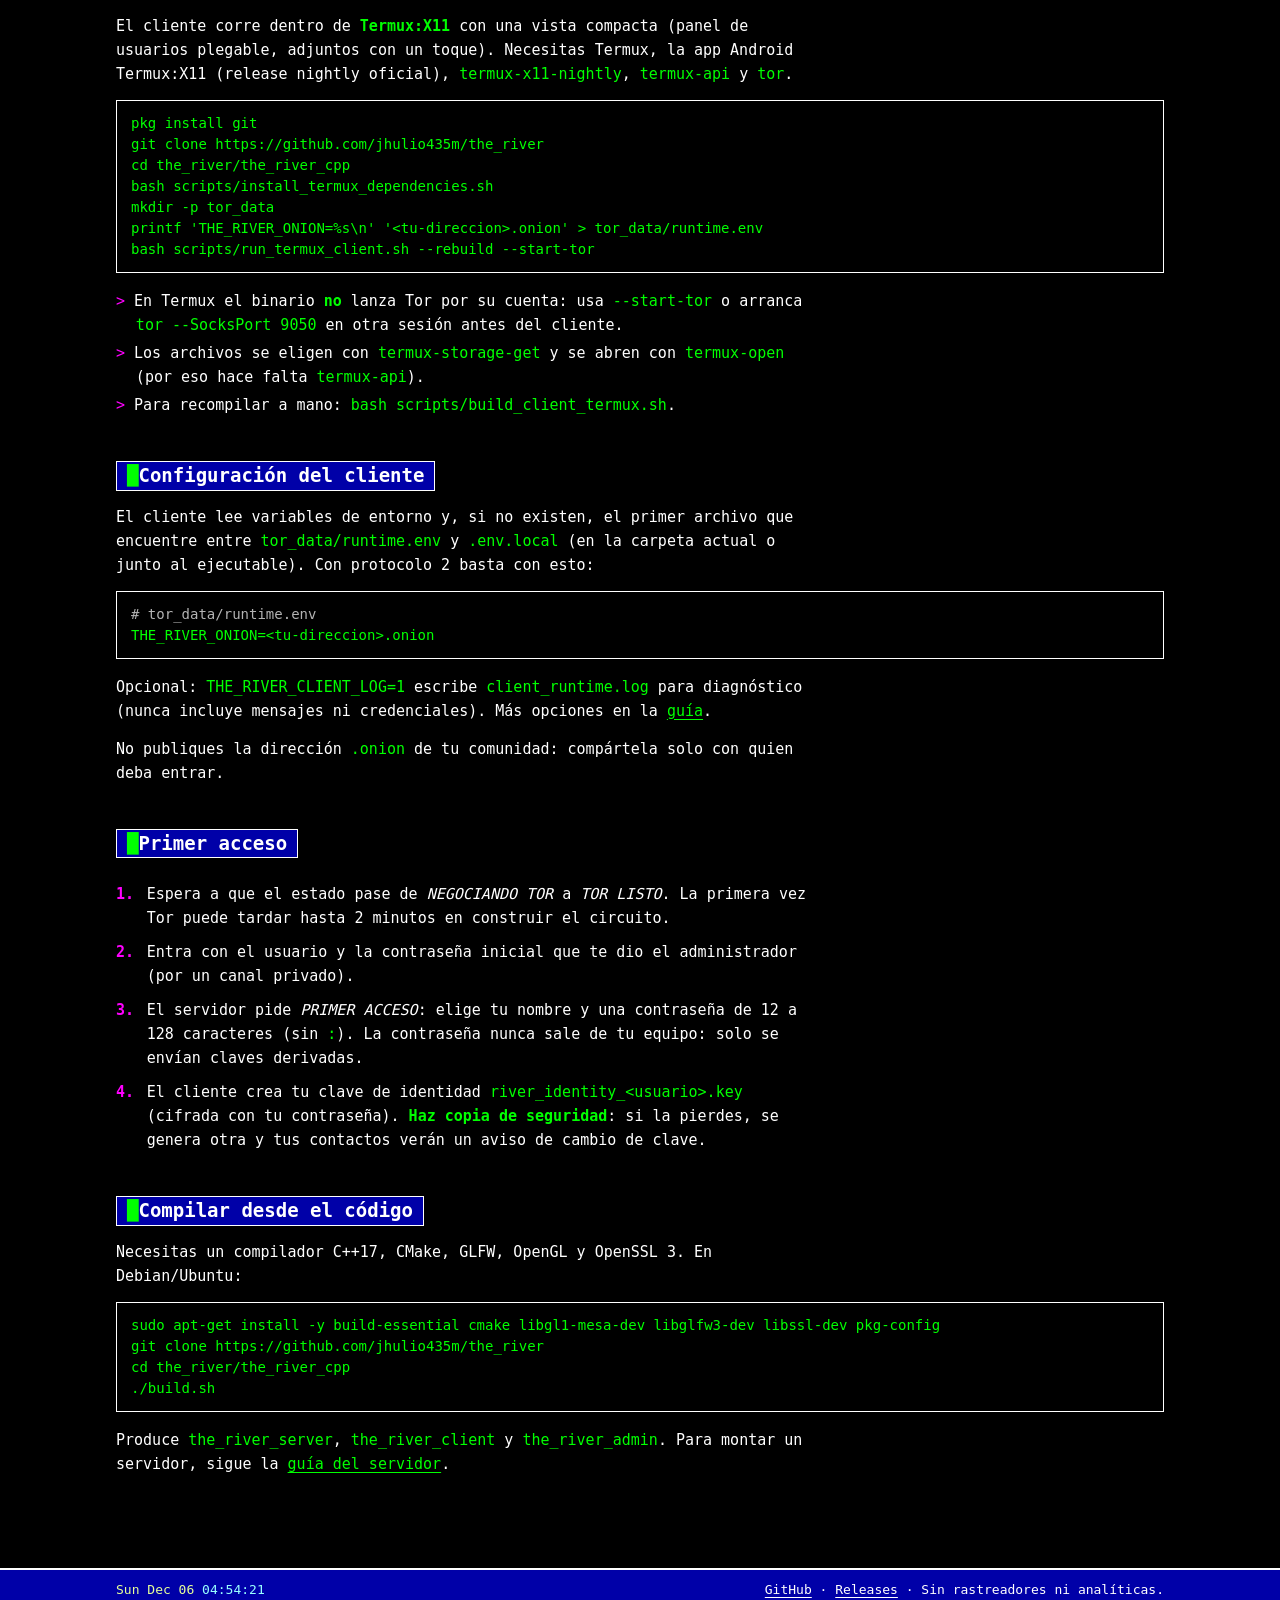
==== commit cb3e6836: "docs(site): shorten showcase and apply selected nodes logo" ====
--- a/site/download.html
+++ b/site/download.html
@@ -8,15 +8,15 @@
   <meta name="theme-color" content="#0000a8">
   <meta name="referrer" content="no-referrer">
   <link rel="canonical" href="https://theriver.soryntel.com/download.html">
-  <link rel="icon" href="assets/favicon.svg" type="image/svg+xml">
-  <link rel="stylesheet" href="assets/style.css">
+  <link rel="icon" href="assets/logo.svg" type="image/svg+xml">
+  <link rel="stylesheet" href="assets/style.css?v=2">
   <script src="assets/site.js"></script>
 </head>
 <body>
   <a class="skip" href="#main"><span lang="es">Saltar al contenido</span><span lang="en">Skip to content</span></a>
   <header class="topbar">
     <div class="topbar-inner">
-      <a class="brand" href="index.html">~= the river &lt;3&gt;</a>
+      <a class="brand" href="index.html"><img src="assets/logo.svg" alt="" width="26" height="26">~= the river &lt;3&gt;</a>
       <nav aria-label="Principal / Main">
         <ul class="nav">
           <li><a href="index.html"><span lang="es">Inicio</span><span lang="en">Home</span></a></li>
--- a/site/assets/style.css
+++ b/site/assets/style.css
@@ -62,9 +62,11 @@
   display: flex; flex-wrap: wrap; align-items: center; gap: 8px 20px;
 }
 .brand {
+  display: inline-flex; align-items: center; gap: 8px;
   color: var(--white); text-decoration: none; font-weight: bold; white-space: nowrap;
   font-size: 16px; margin-right: auto;
 }
+.brand img { display: block; width: 26px; height: 26px; flex: none; }
 .brand:hover { background: transparent; color: var(--lime); }
 .brand .heart { color: var(--white); }
 .nav { display: flex; flex-wrap: wrap; gap: 4px; margin: 0; padding: 0; list-style: none; }
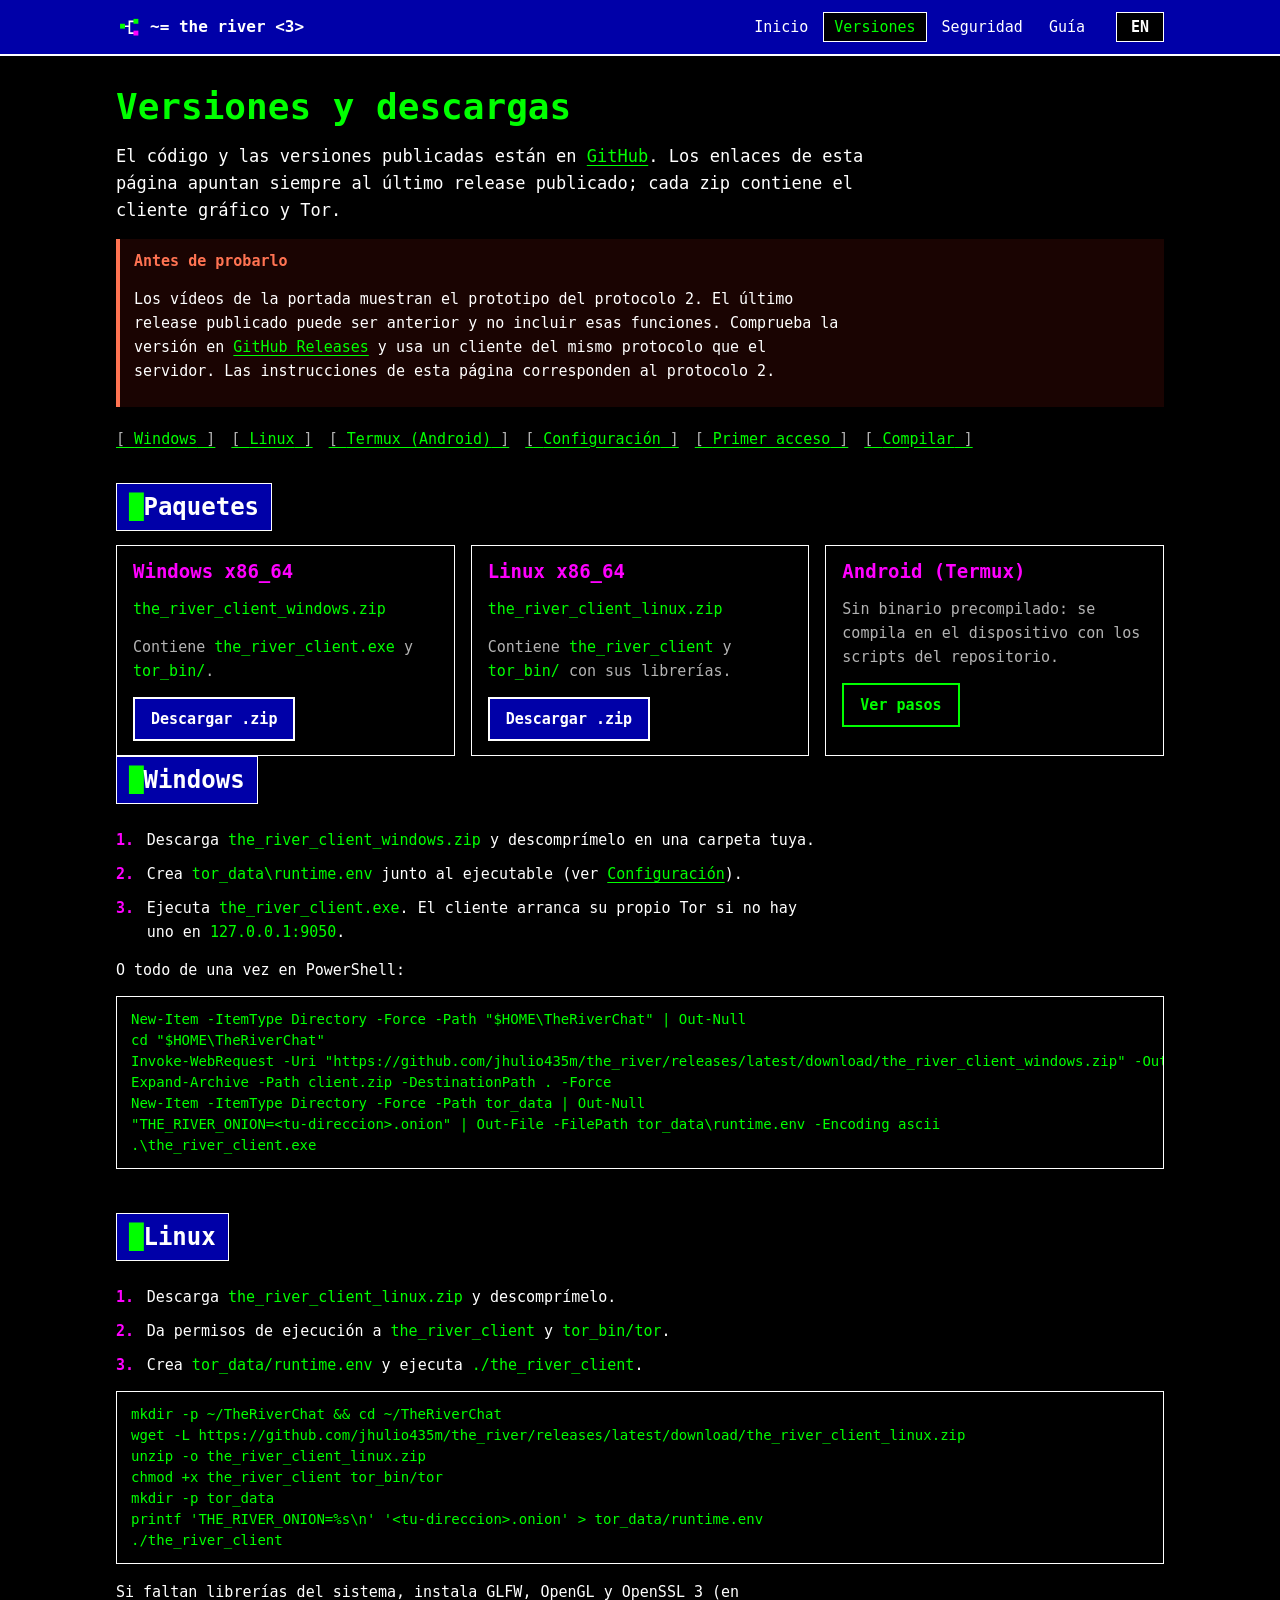
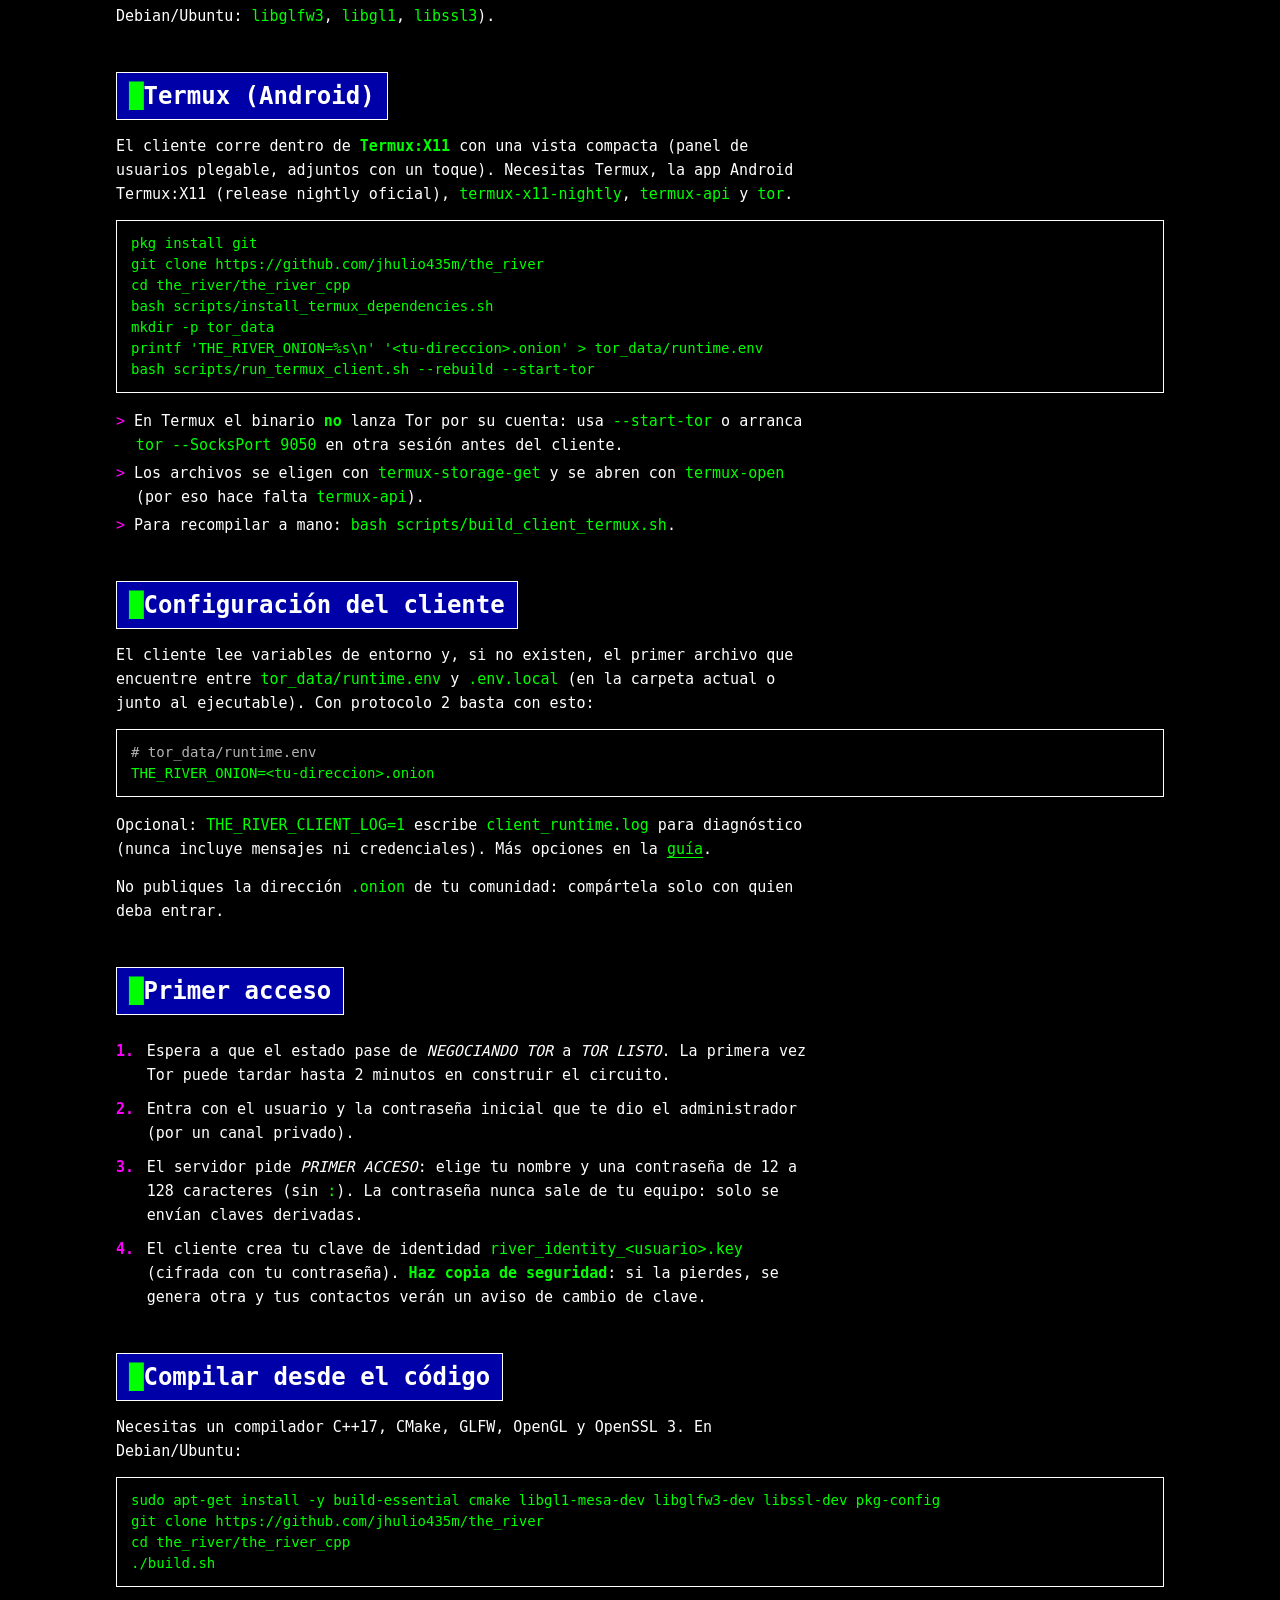
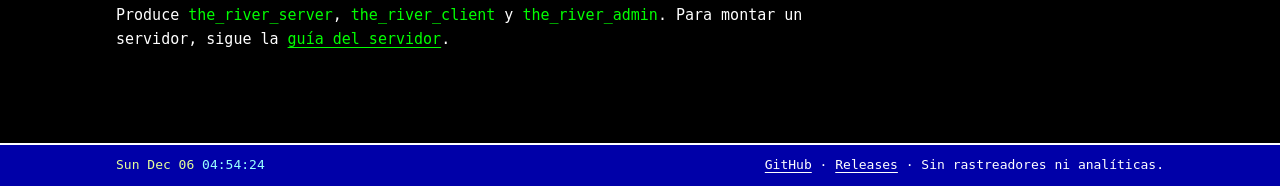
==== commit 1c96af27: "docs(site): improve heading readability and document design exceptions" ====
--- a/site/download.html
+++ b/site/download.html
@@ -48,6 +48,7 @@
       <li><a href="#source"><span lang="es">Compilar</span><span lang="en">Build from source</span></a></li>
     </ul>
 
+    <h2><span lang="es">Paquetes</span><span lang="en">Packages</span></h2>
     <div class="grid">
       <div class="card">
         <h3>Windows x86_64</h3>
--- a/site/assets/style.css
+++ b/site/assets/style.css
@@ -100,10 +100,10 @@
 h1, h2, h3 { line-height: 1.25; margin: 0 0 14px; font-weight: bold; }
 h1 { font-size: clamp(24px, 5vw, 36px); color: var(--lime); }
 h2 {
-  font-size: 19px; color: var(--white); background: var(--blue);
-  display: inline-block; padding: 2px 10px; border: 1px solid var(--white);
-}
-h3 { font-size: 16px; color: var(--magenta); margin-top: 22px; }
+  font-size: 24px; color: var(--white); background: var(--blue);
+  display: inline-block; padding: 8px 12px; border: 1px solid var(--white);
+}
+h3 { font-size: 19px; color: var(--magenta); margin-top: 22px; }
 h2::before { content: "\2588 "; color: var(--lime); }
 p { margin: 0 0 14px; max-width: 78ch; }
 ul, ol { margin: 0 0 14px; padding-left: 1.6em; max-width: 78ch; }
